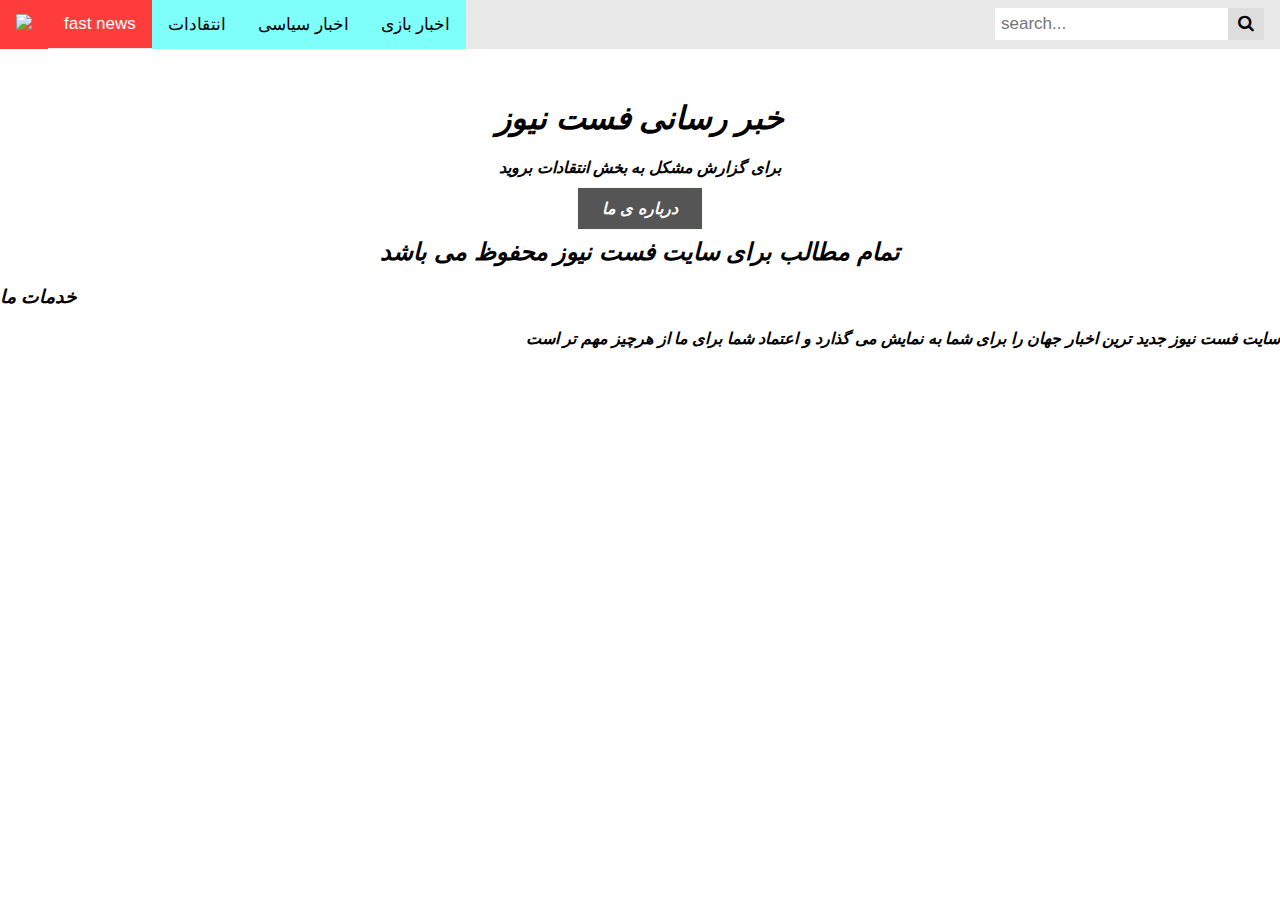
==== index.html @ c883bdc6 "x" ====
<!DOCTYPE html>
<html lang="en">
<head>
    <meta charset="UTF-8">
    <meta http-equiv="X-UA-Compatible" content="IE=edge">
    <meta name="viewport" content="width=device-width, initial-scale=1.0">
    <title>اخبار سریع
    </title>
    <link rel="stylesheet" href="index.css">
</head>
<body >
    <link rel="stylesheet" href="https://cdnjs.cloudflare.com/ajax/libs/font-awesome/4.7.0/css/font-awesome.min.css">
    <style>
    * {box-sizing: border-box;}
    body {
    margin: 0;
    font-family: Arial, Helvetica, sans-serif;
    }
    .topnav {
    overflow: hidden;
    background-color: #e9e9e9;
    }
    .topnav a {
    float: left; display: block;
    color: rgb(0, 0, 0); text-align: center;
    background-color: rgb(127, 255, 249);
    padding: 14px 16px; text-decoration: none;
    font-size: 17px;
    }
    .topnav a:hover {
    background-color: rgb(124, 250, 86);
    color: black;
    }
    .topnav a.active {
    background-color: #ff3c3c; color: rgb(255, 255, 255);
    }
    .topnav .search-container {
    float: right;
    }
    .topnav input[type=text] {
    padding: 6px;
    margin-top: 8px;
    font-size: 17px;
    border: none;
    }
    .topnav .search-container button {
    float: right; padding: 6px 10px; margin-top: 8px; margin-right: 16px; background: #ddd; font-size: 17px; border: none; cursor: pointer; }
    .topnav .search-container button:hover {
    background: #ccc; }
    @media screen and (max-width: 600px) {
    .topnav .search-container { float: none; }
    .topnav a, .topnav input[type=text], .topnav .search-container button {
    float: none;
    display: block;
    text-align: left;
    width: 100%;
    margin: 0;
    padding: 14px;
    }
    .topnav input[type=text] {
    border: 1px solid #ccc;
    }
    }
    
    </style>
    </head>
    <body>
    
    <div class="topnav">
<a class="active">
    <img  src=" width="15" height="15">
</a>
    <a class="active" href="#">fast news</a>
    <a href="">انتقادات</a>
    <a href="">اخبار سیاسی</a>
    <a href="">اخبار بازی </a>
    <div class="search-container">
    <form action="/action_page.php">
    <input type="text" placeholder="search..." name="search">
    <button type="submit"><i class="fa fa-search"></i></button>
    </form>
    </div>
    </div>
    
    <div style="padding-left:16px; margin-top: 50px">
    </div>
   
    <section class="landing">
        <div class="home-wrap">
            <div class="home-inner">

            </div>
        </div>
    </section  >
    <section class="s">
        <b><i>
        <center>
    <h1 >
        خبر رسانی فست نیوز
    </h1>
    <h4>برای گزارش مشکل به  بخش انتقادات بروید</h4>
    <style>
        .btn{
        color: white;
        padding: 12px 24px;
        text-align: center;
        text-decoration: none;
        font-size: 16px;
        cursor: pointer;
        border: 1px solid #f0fff0;
        }
        .btn:hover{
        opacity: 0.8;
        }
        
        
        .btn5 {background-color: #555555;}
        </style>
        </head>
        <body>
        
        
        
        <a class="btn btn5">درباره ی ما</a>
        
       
         
        </button>
      
    </section>
    
  
<div class="b">
    <center>
    <h2>
        تمام مطالب برای سایت فست نیوز محفوظ می باشد
    </h2>
   </center>
    <h3 class="l" >
        خدمات ما
    </h3>
    <h4 class="g" dir="rtl">
        سایت فست نیوز جدید ترین اخبار جهان را برای شما به نمایش می گذارد و اعتماد شما برای ما از هرچیز مهم تر است 
    </h4>


</div>


</body>
</html>
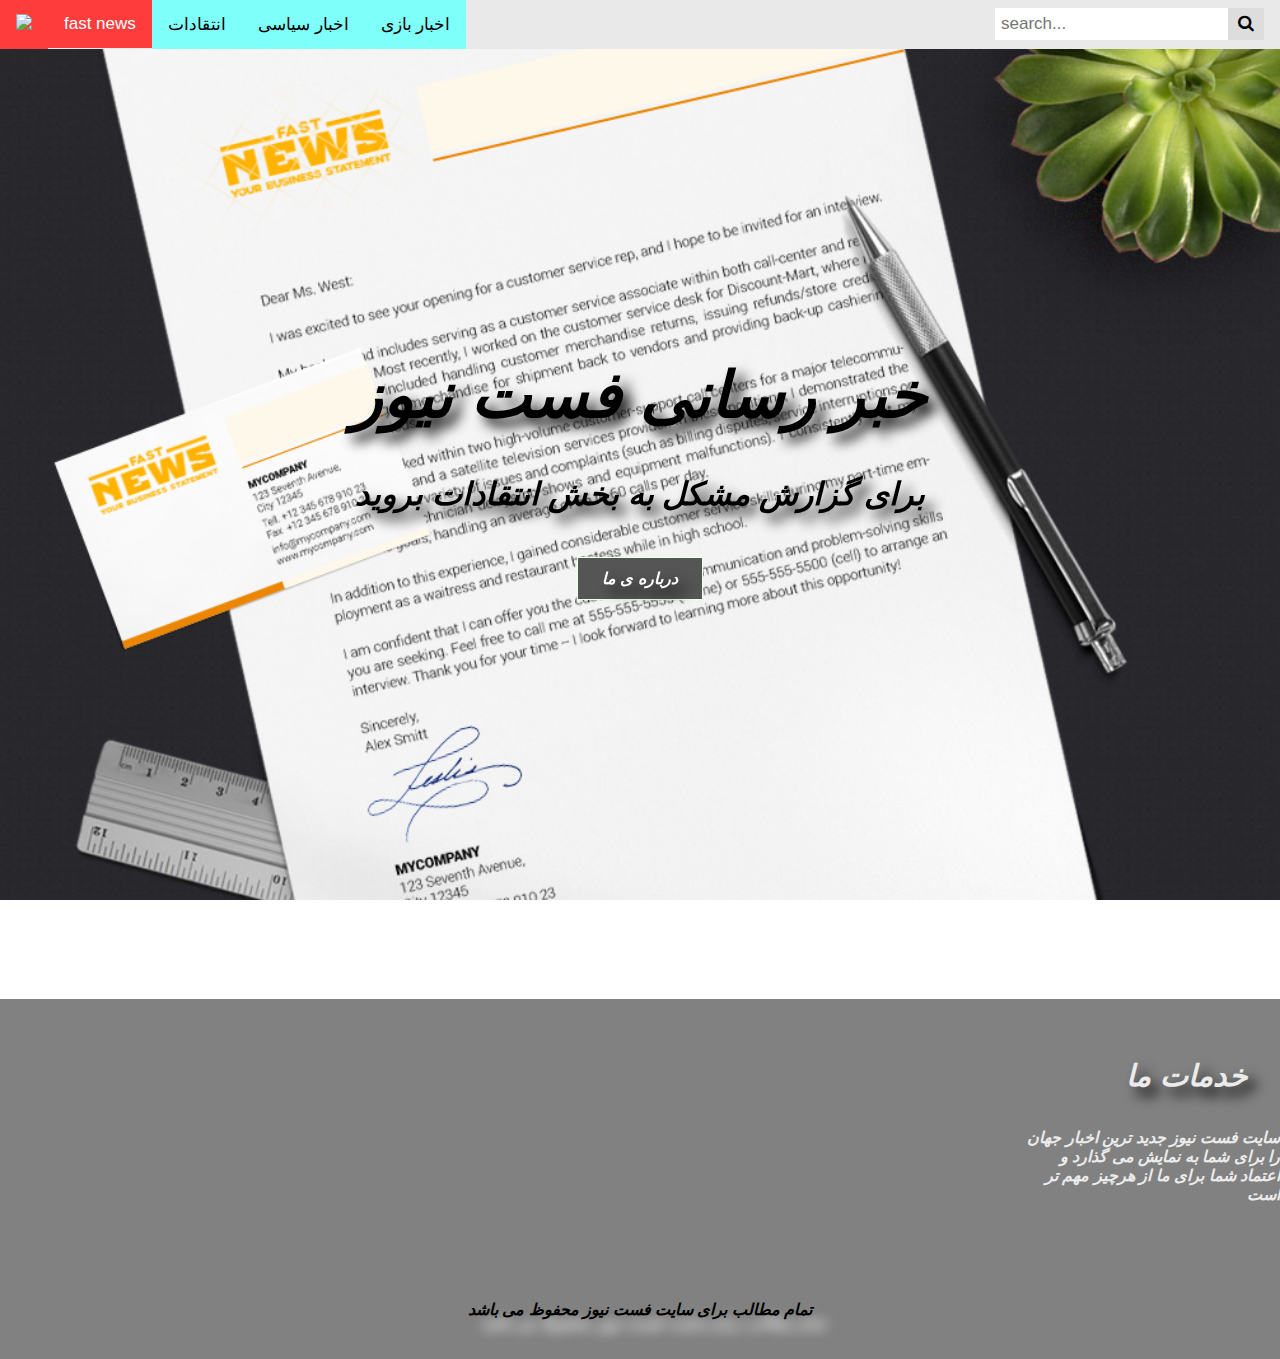
==== commit 86047ca9: "a" ====
--- a/index.html
+++ b/index.html
@@ -6,7 +6,7 @@
     <meta name="viewport" content="width=device-width, initial-scale=1.0">
     <title>اخبار سریع
     </title>
-    <link rel="stylesheet" href="index.css">
+    <link rel="stylesheet" href="sk.css">
 </head>
 <body >
     <link rel="stylesheet" href="https://cdnjs.cloudflare.com/ajax/libs/font-awesome/4.7.0/css/font-awesome.min.css">
--- a/sk.css
+++ b/sk.css
@@ -0,0 +1,92 @@
+
+
+.v{
+    width: 400px;
+    height: 400px;
+    
+}
+.landing{
+
+    position: relative;
+    top: 0;
+    left: 0;
+    width: 100%;
+    height: 100vh;
+    z-index: -1;
+
+}
+.home-wrap{
+    position: absolute;
+    top: 0;
+    left: 0;
+    width: 100%;
+    height: 100%;
+}
+.home-inner{
+    position: fixed;
+    top: 0;
+    left: 0;
+    width: 100%;
+    height: 100%;
+    background: url(ff.png);
+    background-size: cover;
+    background-position: center center;
+
+    
+}
+.s{
+    width: 100%;
+    position: absolute;
+    top: 35%;
+    z-index: 1;
+    color: rgb(0, 0, 0);
+    font-size: 2rem;
+    font-family: Arial, Helvetica, sans-serif;
+    text-shadow: 0.5rem 0.5rem 0.8rem #000;
+}
+.j{
+    background-color: #a7a7a7;
+}
+.b{
+    background-color: rgb(129, 129, 129);
+    position: absolute;
+    width: 100%;
+    height: 40%;
+}
+.b h2{
+    width: 100%;
+    position: absolute;
+    top: 80%;
+    z-index: 1;
+    color: rgb(0, 0, 0);
+    font-size: 1rem;
+    font-family: Arial, Helvetica, sans-serif;
+    text-shadow: 0.8rem 0.8rem 0.8rem rgb(255, 255, 255)
+}
+
+.l{
+    
+   
+    position: absolute;
+    top: 8%;
+    z-index: 1;
+    color: rgb(235, 235, 235);
+    font-size: 30px;
+    font-family: Arial, Helvetica, sans-serif;
+    text-shadow: 0.5rem 0.5rem 0.8rem rgb(0, 0, 0);
+    left: 88%;
+    
+}
+.g{
+    width: 30;
+    position: absolute;
+    top: 30%;
+    
+    color: rgb(235, 235, 235);
+    font-size: 1rem;
+    font-family: Arial, Helvetica, sans-serif;
+    
+    left: 80%;
+}
+
+    
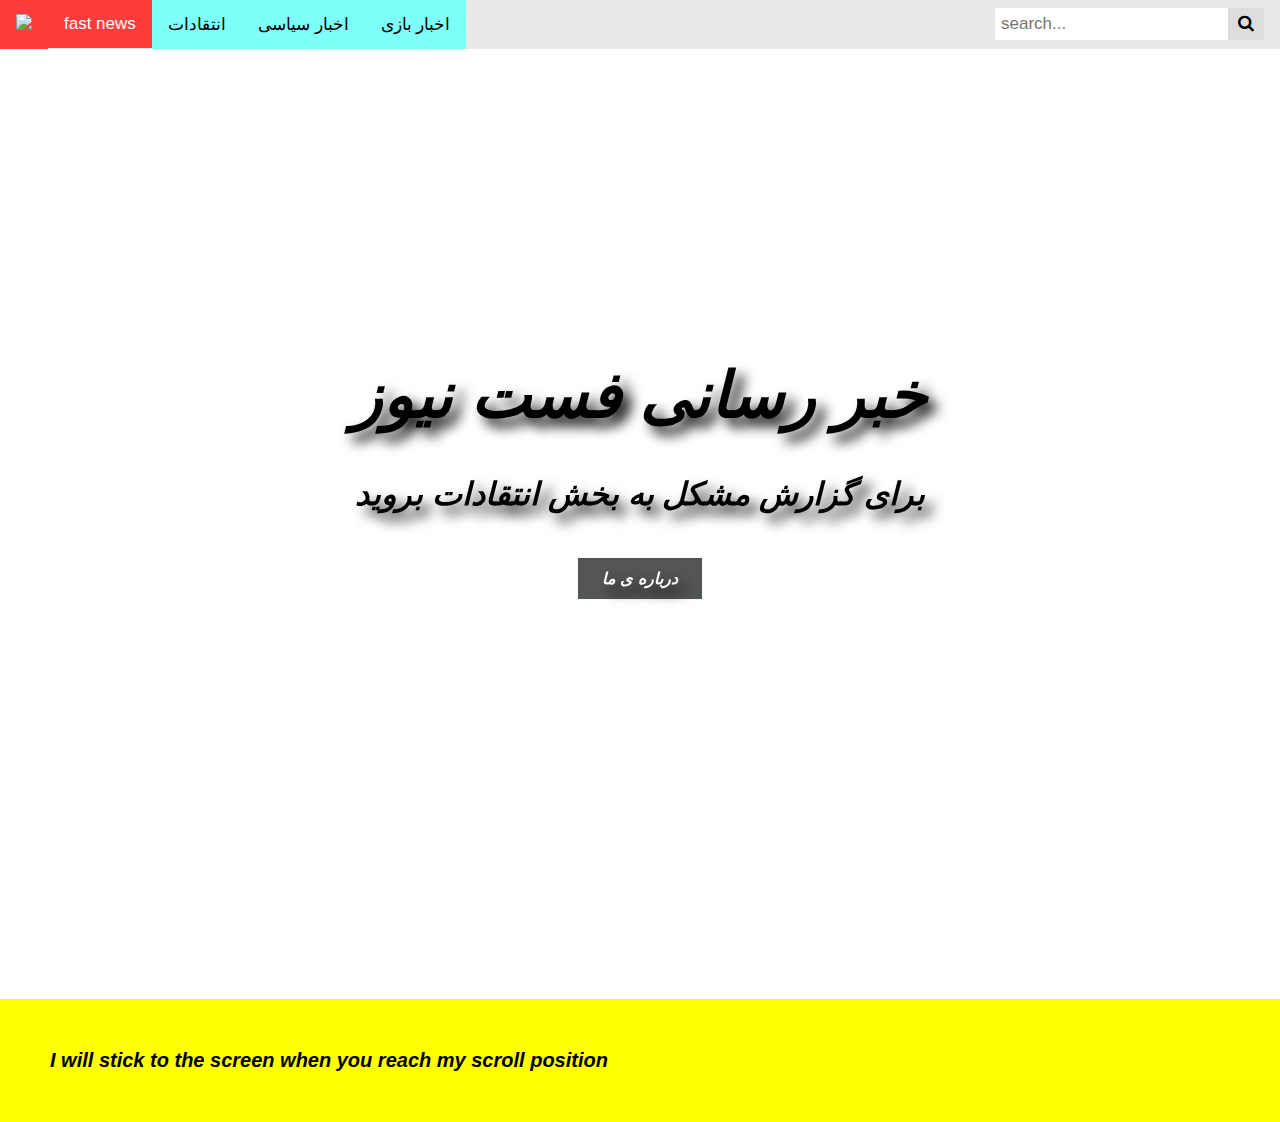
==== commit a2838172: "Update index.html" ====
--- a/index.html
+++ b/index.html
@@ -4,7 +4,7 @@
     <meta charset="UTF-8">
     <meta http-equiv="X-UA-Compatible" content="IE=edge">
     <meta name="viewport" content="width=device-width, initial-scale=1.0">
-    <title>اخبار سریع
+    <title>فست نیوز
     </title>
     <link rel="stylesheet" href="sk.css">
 </head>
@@ -130,21 +130,18 @@
     </section>
     
   
-<div class="b">
-    <center>
-    <h2>
-        تمام مطالب برای سایت فست نیوز محفوظ می باشد
-    </h2>
-   </center>
-    <h3 class="l" >
-        خدمات ما
-    </h3>
-    <h4 class="g" dir="rtl">
-        سایت فست نیوز جدید ترین اخبار جهان را برای شما به نمایش می گذارد و اعتماد شما برای ما از هرچیز مهم تر است 
-    </h4>
-
-
-</div>
+    <meta name="viewport" content="width=device-width, initial-scale=1">
+    <style>
+    div.sticky {
+      position: -webkit-sticky;
+      position: sticky;
+      top: 0;
+      background-color: yellow;
+      padding: 50px;
+      font-size: 20px;
+    }
+    </style>
+    <div class="sticky">I will stick to the screen when you reach my scroll position</div>
 
 
 </body>
--- a/sk.css
+++ b/sk.css
@@ -28,7 +28,7 @@
     left: 0;
     width: 100%;
     height: 100%;
-    background: url(ff.png);
+    background: url(http://s9.picofile.com/file/8335682268/Newspaper_Cup_of_tea.jpg);
     background-size: cover;
     background-position: center center;
 
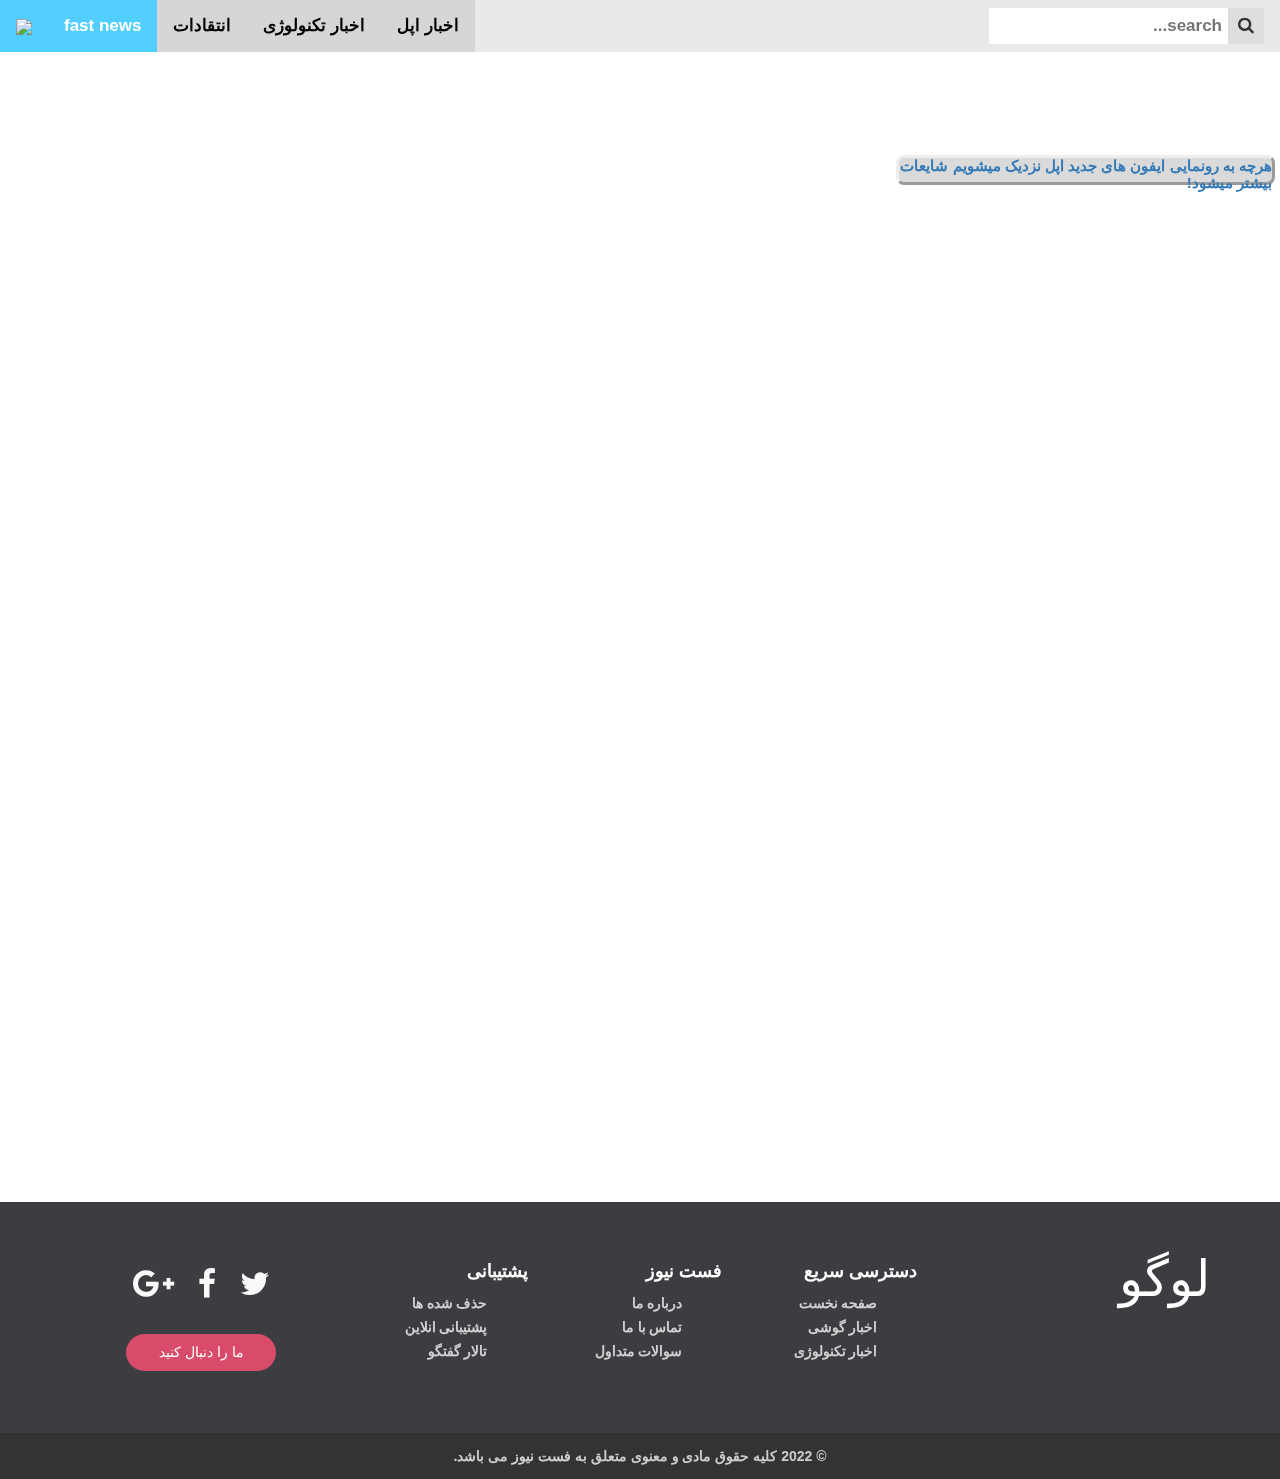
==== commit bfe32a26: "a" ====
--- a/index.html
+++ b/index.html
@@ -7,10 +7,16 @@
     <title>فست نیوز
     </title>
     <link rel="stylesheet" href="sk.css">
+    <meta name="viewport" content="width=device-width, initial-scale=1">
+    <link rel="stylesheet" href="assets/css/bootstrap-rtl.css">
+    <link rel="stylesheet" href="assets/css/font-awesome.min.css">
+    <link rel="stylesheet" href="assets/css/Footer-with-button-logo.css">
+    <link rel="stylesheet" href="assets/css/style.css">
 </head>
 <body >
     <link rel="stylesheet" href="https://cdnjs.cloudflare.com/ajax/libs/font-awesome/4.7.0/css/font-awesome.min.css">
     <style>
+       
     * {box-sizing: border-box;}
     body {
     margin: 0;
@@ -23,16 +29,16 @@
     .topnav a {
     float: left; display: block;
     color: rgb(0, 0, 0); text-align: center;
-    background-color: rgb(127, 255, 249);
+    background-color: rgb(214, 214, 214);
     padding: 14px 16px; text-decoration: none;
     font-size: 17px;
     }
     .topnav a:hover {
-    background-color: rgb(124, 250, 86);
+    background-color: rgb(65, 65, 65);
     color: black;
     }
     .topnav a.active {
-    background-color: #ff3c3c; color: rgb(255, 255, 255);
+    background-color: #52ceff; color: rgb(255, 255, 255);
     }
     .topnav .search-container {
     float: right;
@@ -72,8 +78,8 @@
 </a>
     <a class="active" href="#">fast news</a>
     <a href="">انتقادات</a>
-    <a href="">اخبار سیاسی</a>
-    <a href="">اخبار بازی </a>
+    <a href="">اخبار تکنولوژی</a>
+    <a href="">اخبار اپل  </a>
     <div class="search-container">
     <form action="/action_page.php">
     <input type="text" placeholder="search..." name="search">
@@ -92,36 +98,13 @@
             </div>
         </div>
     </section  >
-    <section class="s">
-        <b><i>
-        <center>
-    <h1 >
-        خبر رسانی فست نیوز
-    </h1>
-    <h4>برای گزارش مشکل به  بخش انتقادات بروید</h4>
-    <style>
-        .btn{
-        color: white;
-        padding: 12px 24px;
-        text-align: center;
-        text-decoration: none;
-        font-size: 16px;
-        cursor: pointer;
-        border: 1px solid #f0fff0;
-        }
-        .btn:hover{
-        opacity: 0.8;
-        }
-        
-        
-        .btn5 {background-color: #555555;}
-        </style>
+    
         </head>
         <body>
         
         
         
-        <a class="btn btn5">درباره ی ما</a>
+       
         
        
          
@@ -129,20 +112,61 @@
       
     </section>
     
-  
-    <meta name="viewport" content="width=device-width, initial-scale=1">
-    <style>
-    div.sticky {
-      position: -webkit-sticky;
-      position: sticky;
-      top: 0;
-      background-color: yellow;
-      padding: 50px;
-      font-size: 20px;
-    }
-    </style>
-    <div class="sticky">I will stick to the screen when you reach my scroll position</div>
+   <h2 class="c">  
+       <b>
+        <a href="#" ><a href="#" >
+     هرچه به رونمایی ایفون های جدید اپل نزدیک میشویم شایعات بیشتر میشود!
+    </a>
+    </b>
+    </h2>
 
-
+    <div class="content">
+    </div>
+        <footer id="myFooter">
+            <div class="container">
+                <div class="row">
+                    <div class="col-sm-3">
+                        <h2 class="logo"><a href="#"> لوگو </a></h2>
+                    </div>
+                    <div class="col-sm-2">
+                        <h5>دسترسی سریع</h5>
+                        <ul>
+                            <li><a href="#">صفحه نخست</a></li>
+                            <li><a href="#">اخبار گوشی</a></li>
+                            <li><a href="#">  اخبار تکنولوژی </a></li>
+                        </ul>
+                    </div>
+                    <div class="col-sm-2">
+                        <h5>فست نیوز</h5>
+                        <ul>
+                            <li><a href="#">درباره ما</a></li>
+                            <li><a href="#">تماس با ما</a></li>
+                            <li><a href="#">سوالات متداول</a></li>
+                        </ul>
+                    </div>
+                    <div class="col-sm-2">
+                        <h5>پشتیبانی</h5>
+                        <ul>
+                            <li><a href="#"> حذف شده ها</a></li>
+                            <li><a href="#">پشتیبانی انلاین</a></li>
+                            <li><a href="#">تالار گفتگو</a></li>
+                        </ul>
+                    </div>
+                    <div class="col-sm-3">
+                        <div class="social-networks">
+                            <a href="#" class="twitter"><i class="fa fa-twitter"></i></a>
+                            <a href="#" class="facebook"><i class="fa fa-facebook"></i></a>
+                            <a href="#" class="google"><i class="fa fa-google-plus"></i></a>
+                        </div>
+                        <button type="button" class="btn btn-default">ما را دنبال کنید</button>
+                    </div>
+                </div>
+            </div>
+            <div class="footer-copyright">
+                <p>© 2022 کلیه حقوق مادی و معنوی  متعلق به <a href="#" target="_blank">فست نیوز </a> می باشد.</p>
+            </div>
+        </footer>
+        <script src="assets/js/jquery-3.1.1.min.js"></script>
+        <script src="assets/js/bootstrap.min.js"></script>
 </body>
-</html>+</html>
--- a/sk.css
+++ b/sk.css
@@ -28,7 +28,7 @@
     left: 0;
     width: 100%;
     height: 100%;
-    background: url(http://s9.picofile.com/file/8335682268/Newspaper_Cup_of_tea.jpg);
+    background: url(https://iranfreepik.ir/wp-content/uploads/2021/08/%D8%A8%DA%A9%DA%AF%D8%B1%D8%A7%D9%86%D8%AF-%DA%A9%D8%B1%D9%87-%D8%B2%D9%85%DB%8C%D9%86-%D8%A7%DB%8C%D8%B1%D8%A7%D9%86-%D9%81%D8%B1%DB%8C-%D9%BE%DB%8C%DA%A9.jpg);
     background-size: cover;
     background-position: center center;
 
@@ -88,5 +88,20 @@
     
     left: 80%;
 }
+.c{
+    position: absolute;
+    border-style: outset;
+    border-width: 3px;
+    background-color: rgb(218, 218, 218);
+    border-radius: 8px;
+    font-size: 15px;
+    width: 379px;
+    height: 30px;
+    color: black;
+    font-family: 'Gill Sans', 'Gill Sans MT', Calibri, 'Trebuchet MS', sans-serif;
+    top: 15%;
+    left: 70%;
+    
+}
 
     
--- a/assets/css/Footer-with-button-logo.css
+++ b/assets/css/Footer-with-button-logo.css
@@ -0,0 +1,120 @@
+#myFooter {
+    background-color: #3c3d41;
+    color: white;
+    padding-top: 30px;
+}
+
+#myFooter .footer-copyright {
+    background-color: #333333;
+    padding-top: 3px;
+    padding-bottom: 3px;
+    text-align: center;
+}
+
+#myFooter .row {
+    margin-bottom: 60px;
+}
+
+#myFooter .navbar-brand {
+    margin-top: 45px;
+    height: 65px;
+}
+
+#myFooter .footer-copyright p {
+    margin: 10px;
+    color: #ccc;
+}
+
+#myFooter ul {
+    list-style-type: none;
+    padding-left: 0;
+    line-height: 1.7;
+}
+
+#myFooter h5 {
+    font-size: 18px;
+    color: white;
+    font-weight: bold;
+    margin-top: 30px;
+}
+
+#myFooter h2 a{
+    font-size: 50px;
+    text-align: center;
+    color: #fff;
+}
+
+#myFooter a {
+    color: #d2d1d1;
+    text-decoration: none;
+}
+
+#myFooter a:hover,
+#myFooter a:focus {
+    text-decoration: none;
+    color: white;
+}
+
+#myFooter .social-networks {
+    text-align: center;
+    padding-top: 30px;
+    padding-bottom: 16px;
+}
+
+#myFooter .social-networks a {
+    font-size: 32px;
+    color: #f9f9f9;
+    padding: 10px;
+    transition: 0.2s;
+}
+
+#myFooter .social-networks a:hover {
+    text-decoration: none;
+}
+
+#myFooter .facebook:hover {
+    color: #0077e2;
+}
+
+#myFooter .google:hover {
+    color: #ef1a1a;
+}
+
+#myFooter .twitter:hover {
+    color: #00aced;
+}
+
+#myFooter .btn {
+    color: white;
+    background-color: #d84b6b;
+    border-radius: 20px;
+    border: none;
+    width: 150px;
+    display: block;
+    margin: 0 auto;
+    margin-top: 10px;
+    line-height: 25px;
+}
+
+@media screen and (max-width: 767px) {
+    #myFooter {
+        text-align: center;
+    }
+}
+
+
+/* CSS used for positioning the footers at the bottom of the page. */
+/* You can remove this. */
+
+
+
+.content{
+   flex: 1 0 auto;
+   -webkit-flex: 1 0 auto;
+   min-height: 200px;
+}
+
+#myFooter{
+   flex: 0 0 auto;
+   -webkit-flex: 0 0 auto;
+}--- a/assets/css/style.css
+++ b/assets/css/style.css
@@ -0,0 +1,11 @@
+@font-face {
+    font-family: "IranSans";
+    src: url("../fonts/IRANSansWeb(FaNum)_UltraLight.woff2") format("woff2"),
+    url("../fonts/IRANSansWeb(FaNum)_UltraLight.woff") format("woff"),
+    url("../fonts/IRANSansWeb(FaNum)_UltraLight.ttf") format("ttf");
+}
+
+body {
+    font-family: "IranSans";
+    font-weight: bold;
+}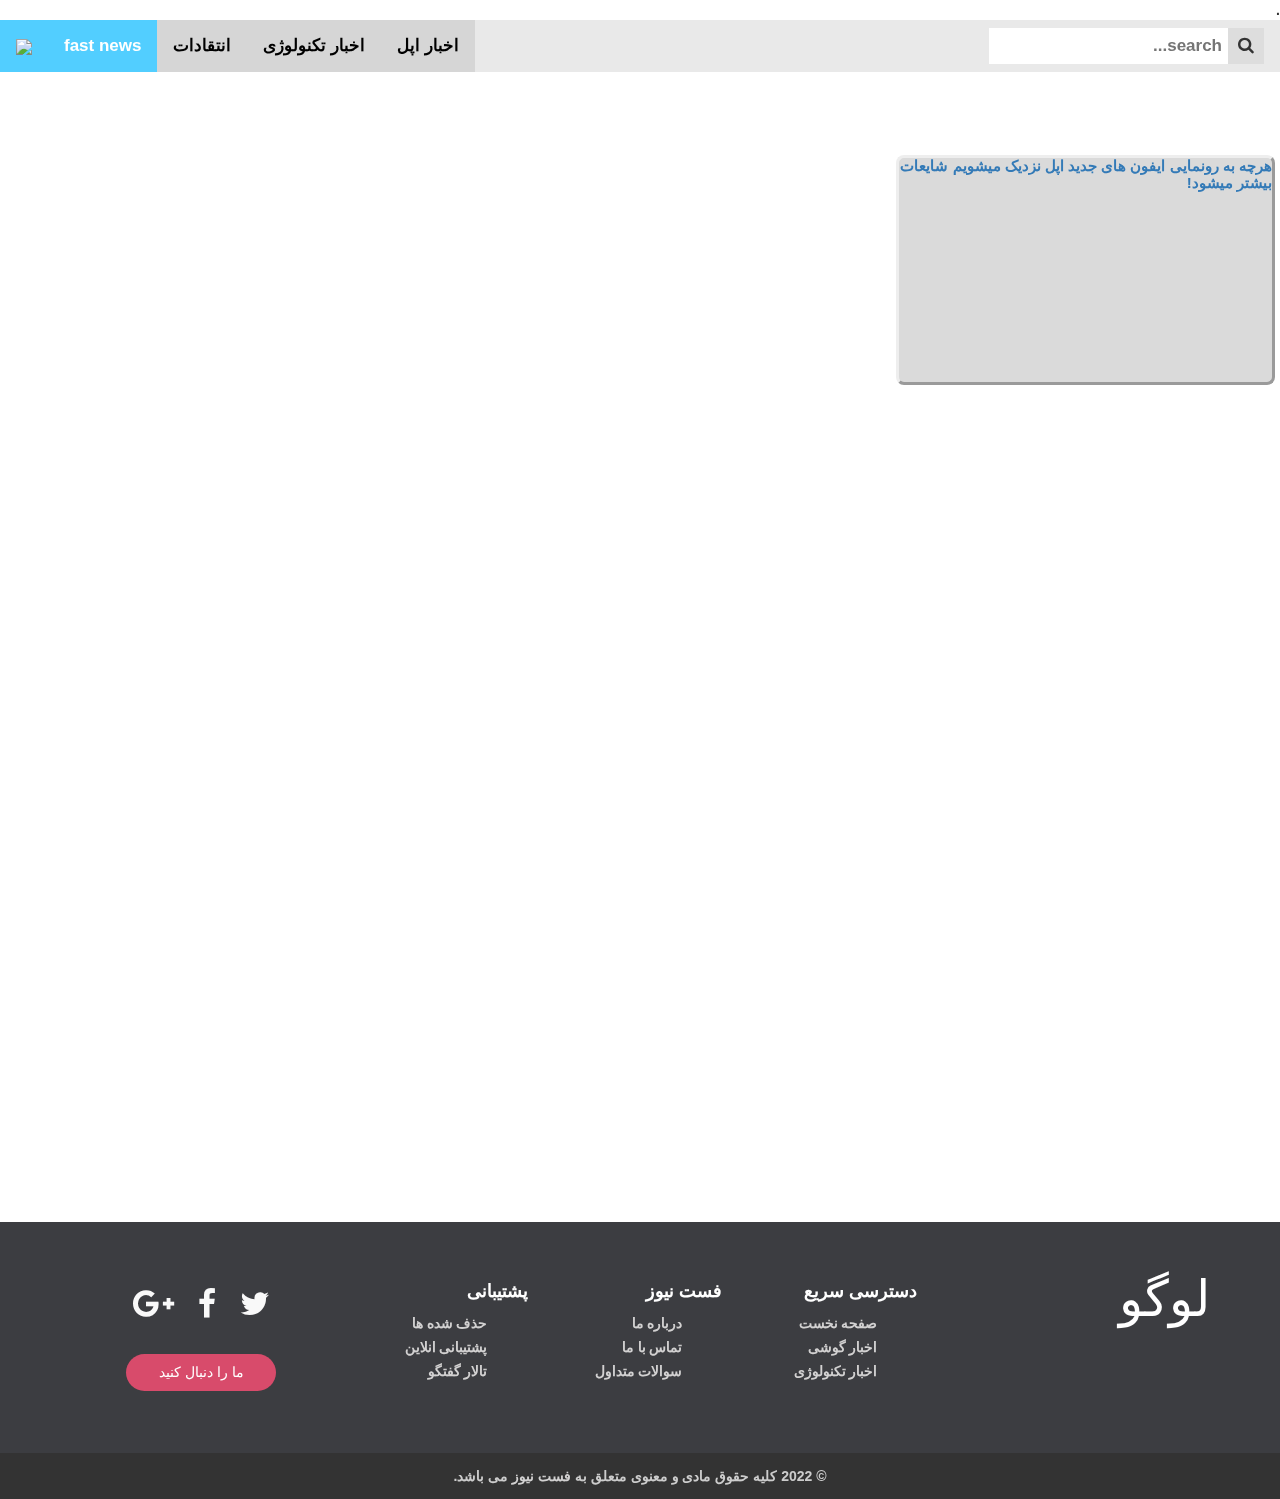
==== commit 5deedae0: "Update index.html" ====
--- a/index.html
+++ b/index.html
@@ -1,6 +1,7 @@
 <!DOCTYPE html>
 <html lang="en">
 <head>
+    <meta name="viewport" content="width=device-width">
     <meta charset="UTF-8">
     <meta http-equiv="X-UA-Compatible" content="IE=edge">
     <meta name="viewport" content="width=device-width, initial-scale=1.0">
@@ -12,6 +13,11 @@
     <link rel="stylesheet" href="assets/css/font-awesome.min.css">
     <link rel="stylesheet" href="assets/css/Footer-with-button-logo.css">
     <link rel="stylesheet" href="assets/css/style.css">
+   . 
+   <link href="template.css" rel="stylesheet2" type="text/css" media="only screen and (min-width: 1024px)" />
+   <link rel="stylesheet" media="only screen and (min-width: 0px) and (max-width: 327px)" href="mobile.css">
+   <link rel="stylesheet1" media="only screen and (min-width:328px) and (max-width: 768px)" href="templates/template/tablet.css">
+    
 </head>
 <body >
     <link rel="stylesheet" href="https://cdnjs.cloudflare.com/ajax/libs/font-awesome/4.7.0/css/font-awesome.min.css">
@@ -114,8 +120,9 @@
     
    <h2 class="c">  
        <b>
-        <a href="#" ><a href="#" >
+        <a href="index2.html"  class="er">
      هرچه به رونمایی ایفون های جدید اپل نزدیک میشویم شایعات بیشتر میشود!
+     <img class="po" src="https://encrypted-tbn0.gstatic.com/images?q=tbn:ANd9GcQo70LujXdaClw13h_6W0wbM9pXlPam9Cp6_g&usqp=CAU" alt="">
     </a>
     </b>
     </h2>
--- a/sk.css
+++ b/sk.css
@@ -96,12 +96,39 @@
     border-radius: 8px;
     font-size: 15px;
     width: 379px;
-    height: 30px;
+    height: 230px;
     color: black;
     font-family: 'Gill Sans', 'Gill Sans MT', Calibri, 'Trebuchet MS', sans-serif;
     top: 15%;
     left: 70%;
     
 }
+.po{
+    position: absolute;
+    top: 15%;
+    left: 15%;
+
+}
+.xv{
+    position: absolute;
+    left: 15%;
+    color: rgb(255, 0, 0);
+}
+
+.ds{
+    position: relative;
+    top: 80px;
+    left: -5%;
+    
+    direction: rtl;
+
+}
+.ds img{
+    position: absolute;
+    width: 400px;
+    height: 255px;
+    left: 60%;
+}
+
 
     
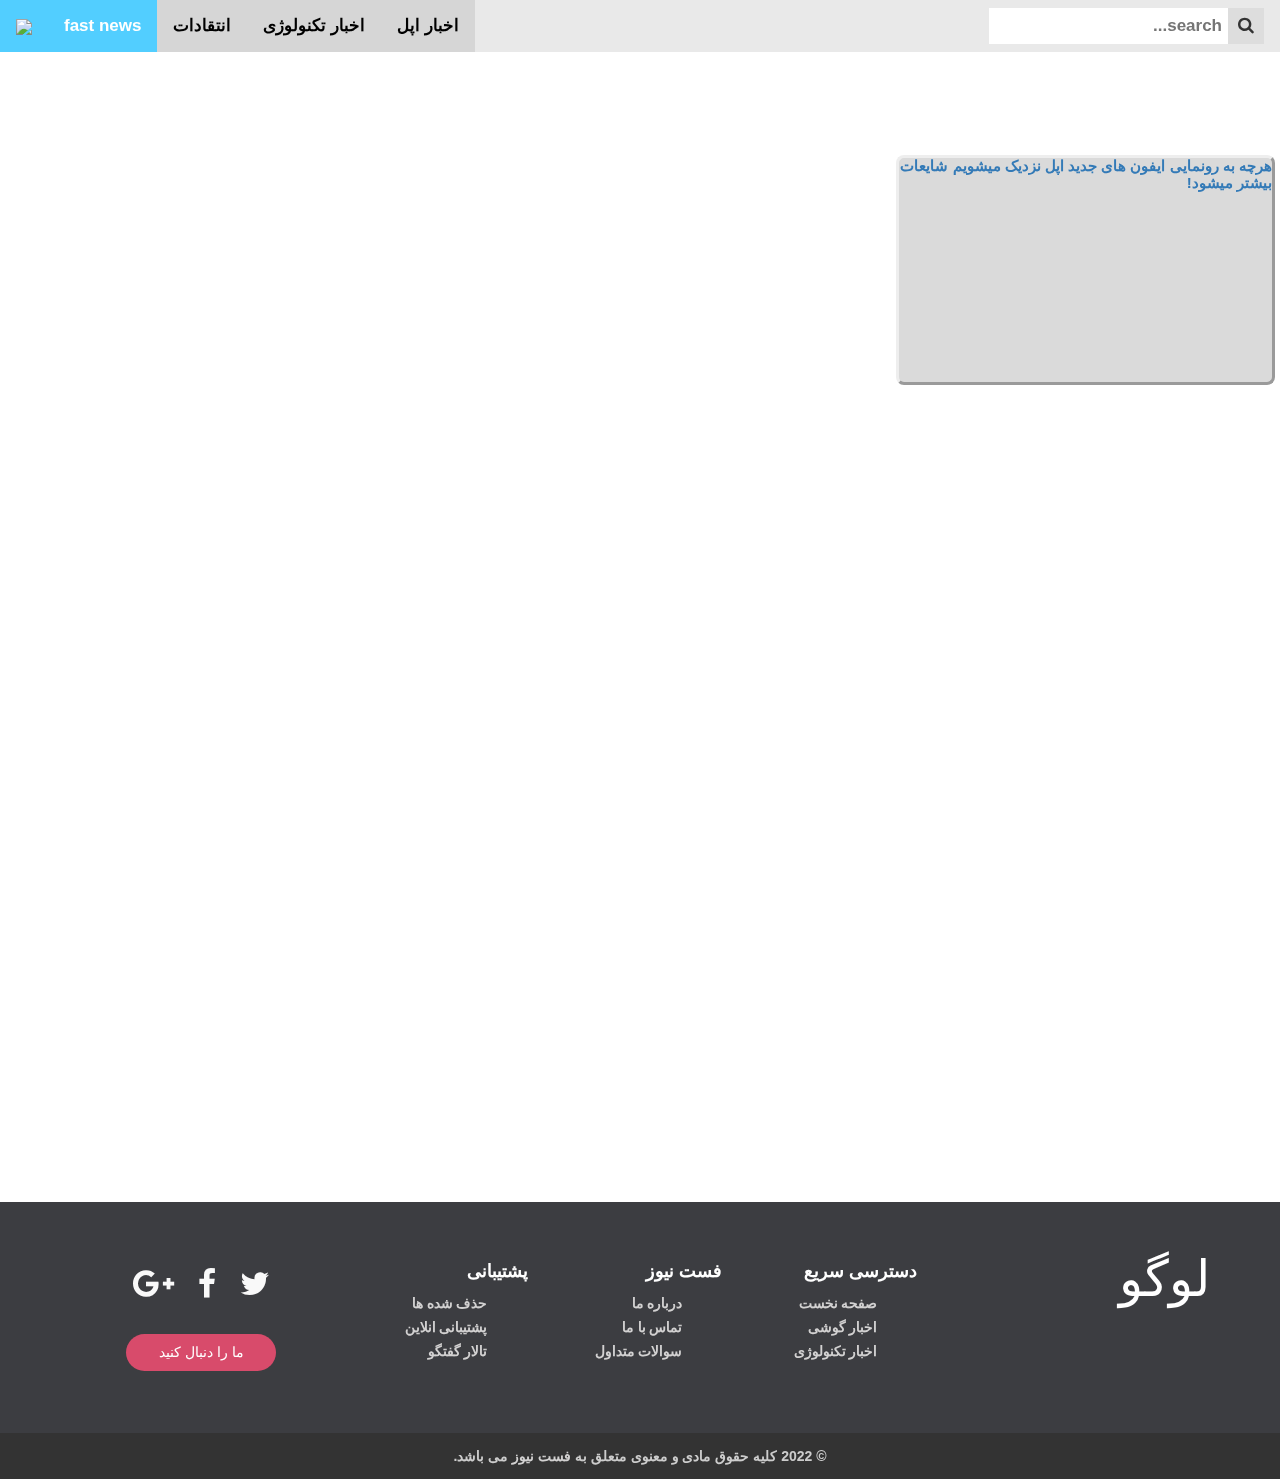
==== commit 7eb9ad0c: "Update index.html" ====
--- a/index.html
+++ b/index.html
@@ -1,6 +1,8 @@
 <!DOCTYPE html>
 <html lang="en">
 <head>
+    <meta name="HandheldFriendly" content="True">
+    <meta name="MobileOptimized" content="320">
     <meta name="viewport" content="width=device-width">
     <meta charset="UTF-8">
     <meta http-equiv="X-UA-Compatible" content="IE=edge">
@@ -13,10 +15,7 @@
     <link rel="stylesheet" href="assets/css/font-awesome.min.css">
     <link rel="stylesheet" href="assets/css/Footer-with-button-logo.css">
     <link rel="stylesheet" href="assets/css/style.css">
-   . 
-   <link href="template.css" rel="stylesheet2" type="text/css" media="only screen and (min-width: 1024px)" />
-   <link rel="stylesheet" media="only screen and (min-width: 0px) and (max-width: 327px)" href="mobile.css">
-   <link rel="stylesheet1" media="only screen and (min-width:328px) and (max-width: 768px)" href="templates/template/tablet.css">
+   
     
 </head>
 <body >
